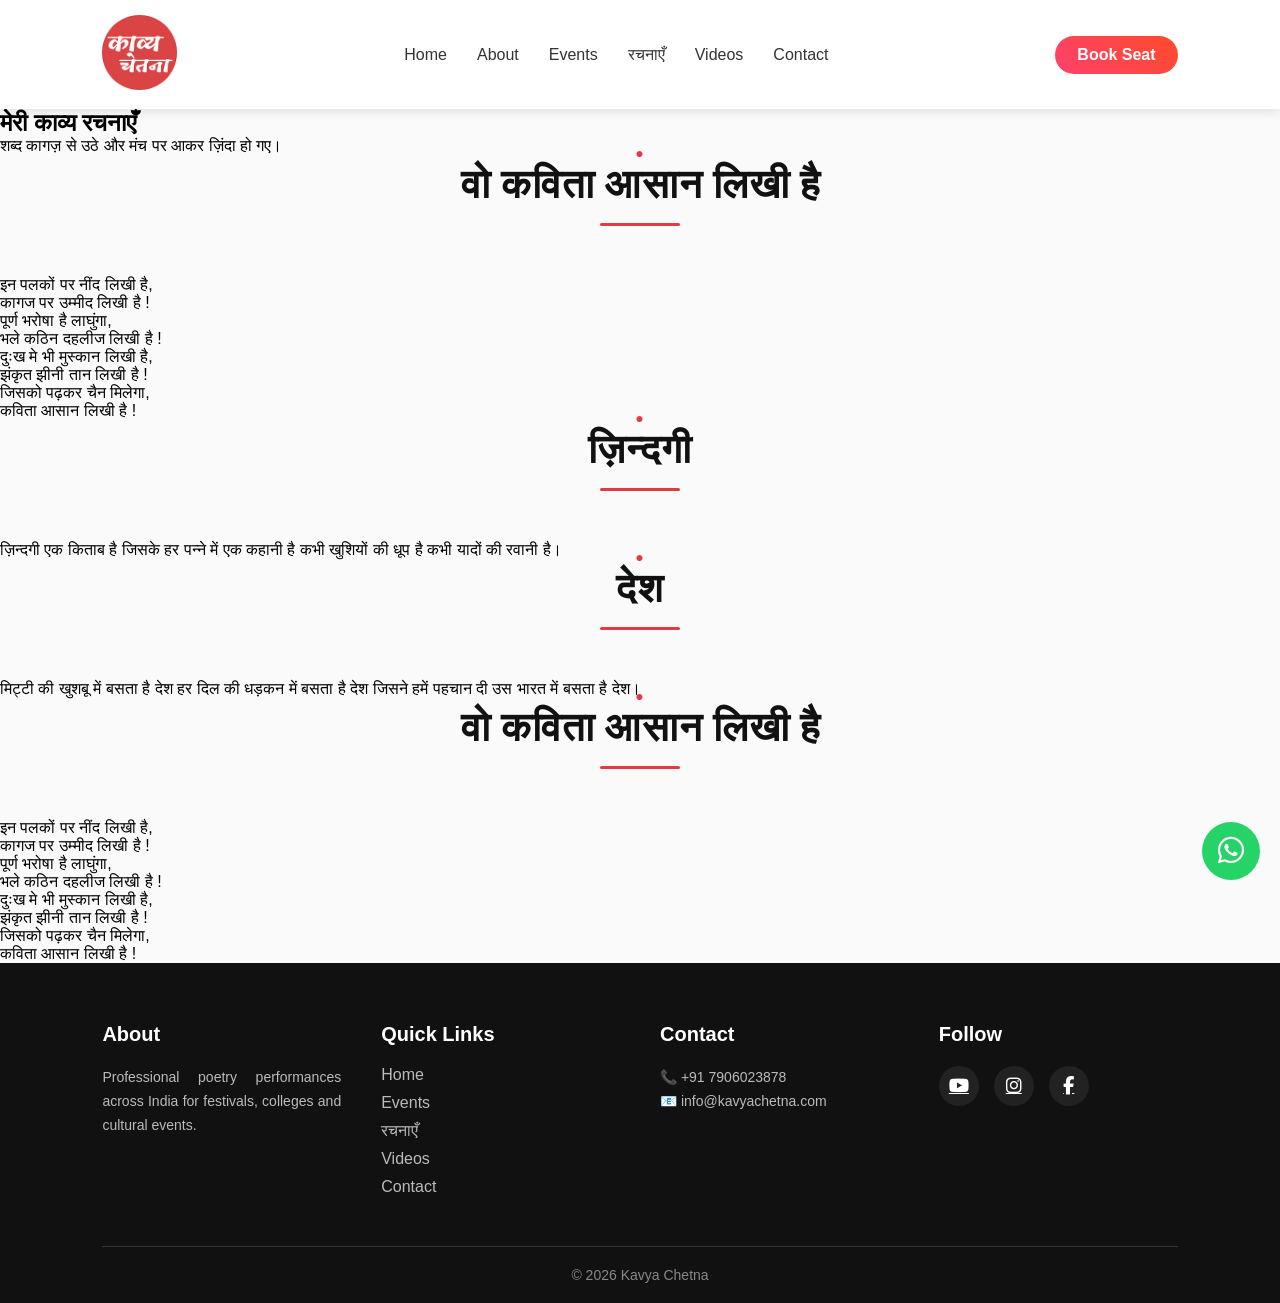
==== poetry.html @ df3aa711 "Add files via upload" ====
<!DOCTYPE html>
<html lang="en">
<head>

<meta charset="UTF-8">
<meta name="viewport" content="width=device-width, initial-scale=1.0">

<title>Kavya Chetna | Poetry Shows</title>

<link rel="stylesheet" href="style.css">

<link rel="stylesheet"
href="https://cdnjs.cloudflare.com/ajax/libs/font-awesome/6.5.0/css/all.min.css">

<link href="https://fonts.googleapis.com/css2?family=Playfair+Display:wght@500;600;700&display=swap" rel="stylesheet">

</head>

<body>

<!-- HEADER -->

<header class="header">

<div class="logo">
<img src="images/logo.jpg">
</div>

<nav class="nav" id="navMenu">

<a href="index.html">Home</a>
<a href="#about">About</a>
<a href="#events">Events</a>
<a href="poetry.html">रचनाएँ</a>
<a href="#videos">Videos</a>
<a href="#contact">Contact</a>

</nav>

<div class="menu-toggle" id="menuToggle">
<i class="fas fa-bars"></i>
</div>

<a class="book-btn" href="https://wa.me/917906023878" target="_blank">
Book Seat
</a>

</header>

<section class="poetry-hero">

<h1>मेरी काव्य रचनाएँ</h1>

<p>शब्द कागज़ से उठे और मंच पर आकर ज़िंदा हो गए।</p>

</section>


<!-- POETRY SECTION -->

<section class="poetry-section">

<div class="poetry-grid">

<!-- POEM 1 -->

<div class="poetry-card">

<h2>वो कविता आसान लिखी है</h2>

<p>

इन पलकों पर नींद लिखी है, <br>कागज पर उम्मीद लिखी है !<br>
पूर्ण भरोषा है लाघुंगा,<br> भले कठिन दहलीज लिखी है !<br>
दुःख मे भी मुस्कान लिखी है,<br>झंकृत झीनी तान लिखी है !<br>
जिसको पढ़कर चैन मिलेगा,<br>कविता आसान लिखी है !<br>

</p>

</div>


<!-- POEM 2 -->

<div class="poetry-card">

<h2>ज़िन्दगी</h2>

<p>

ज़िन्दगी एक किताब है  
जिसके हर पन्ने में एक कहानी है  

कभी खुशियों की धूप है  
कभी यादों की रवानी है।

</p>

</div>


<!-- POEM 3 -->

<div class="poetry-card">

<h2>देश</h2>

<p>

मिट्टी की खुशबू में बसता है देश  
हर दिल की धड़कन में बसता है देश  

जिसने हमें पहचान दी  
उस भारत में बसता है देश।

</p>

</div>

<div class="poetry-card">

<h2>वो कविता आसान लिखी है</h2>

<p>

इन पलकों पर नींद लिखी है, <br>कागज पर उम्मीद लिखी है !<br>
पूर्ण भरोषा है लाघुंगा,<br> भले कठिन दहलीज लिखी है !<br>
दुःख मे भी मुस्कान लिखी है,<br>झंकृत झीनी तान लिखी है !<br>
जिसको पढ़कर चैन मिलेगा,<br>कविता आसान लिखी है !<br>

</p>

</div>

</div>


</section>




<!-- WHATSAPP -->

<a href="https://wa.me/917906023878" class="whatsapp">
<i class="fab fa-whatsapp"></i>
</a>

<!-- FOOTER -->

<footer class="footer">

<div class="footer-container">

<div class="footer-col">
<h3>About</h3>
<p>Professional poetry performances across India for
festivals, colleges and cultural events.</p>
</div>

<div class="footer-col">
<h3>Quick Links</h3>
<ul>
<li><a href="index.html">Home</a></li>
<li><a href="#">Events</a></li>
<li><a href="poetry.html">रचनाएँ</a></li>
<li><a href="#">Videos</a></li>
<li><a href="#">Contact</a></li>
</ul>
</div>

<div class="footer-col">
<h3>Contact</h3>
<p>📞 +91 7906023878</p>
<p>📧 info@kavyachetna.com</p>
</div>

<div class="footer-col">

<h3>Follow</h3>

<div class="social-icons">

<a href="#" class="youtube"><i class="fab fa-youtube"></i></a>
<a href="#" class="instagram"><i class="fab fa-instagram"></i></a>
<a href="#" class="facebook"><i class="fab fa-facebook-f"></i></a>

</div>

</div>

</div>

<div class="footer-bottom">
© 2026 Kavya Chetna
</div>

</footer>

<script async src="//www.instagram.com/embed.js"></script>
<script src="script.js"></script>

</body>
</html>
---- style.css ----
*{
margin:0;
padding:0;
box-sizing:border-box;
font-family:Arial;
}

body{
background:#fafafa;
}

/* HEADER */

.header{
display:flex;
align-items:center;
justify-content:space-between;
padding:15px 8%;
background:white;
box-shadow:0 3px 10px rgba(0,0,0,0.1);
position:sticky;
top:0;
z-index:1000;
}

.logo img{
height:75px;
}

.nav{
display:flex;
gap:30px;
}

.nav a{
position:relative;
text-decoration:none;
color:#333;
font-size:16px;
font-weight:500;
padding:5px 0;
transition:0.3s;
}

/* hover color */

.nav a:hover{
color:#e63946;
}

/* underline animation */

.nav a::after{
content:"";
position:absolute;
left:0;
bottom:-5px;
width:0;
height:2px;
background:#e63946;
transition:0.4s;
}

/* animate line */

.nav a:hover::after{
width:100%;
}

.book-btn{
background:#000;
color:#fff;
padding:10px 18px;
border-radius:30px;
text-decoration:none;
}

.menu-toggle{
display:none;
font-size:24px;
cursor:pointer;
}

/* HERO */

.slider{
position:relative;
width:100%;
overflow:hidden;
}

.slide{
display:none;
position:relative;
}

.slide.active{
display:block;
}

.slide img{
width:100%;
height:500px;
object-fit:cover;
}

/* CAPTION */

.caption{
position:absolute;
bottom:60px;
left:60px;
color:white;
}

.caption h1{
font-size:42px;
}

/* ARROWS */

.prev,
.next{
position:absolute;
top:50%;
transform:translateY(-50%);
background:rgba(0,0,0,0.5);
color:white;
border:none;
font-size:30px;
padding:10px 16px;
cursor:pointer;
border-radius:50%;
}

.prev{
left:20px;
}

.next{
right:20px;
}

/* DOTS */

.dots{
position:absolute;
bottom:20px;
left:50%;
transform:translateX(-50%);
}

.dot{
height:12px;
width:12px;
margin:5px;
background:#bbb;
border-radius:50%;
display:inline-block;
cursor:pointer;
}

.dot.active{
background:white;
}

/* EVENTS */

.events{
padding:60px 8%;
text-align:center;
}

.event-container{
display:flex;
gap:25px;
flex-wrap:wrap;
justify-content:center;
}

.event-card{
width:280px;
background:white;
border-radius:10px;
overflow:hidden;
box-shadow:0 5px 15px rgba(0,0,0,0.1);
}

.event-card img{
width:100%;
height:auto;
object-fit:cover;
}

.event-card h3{
padding:10px;
}

/* VIDEO SECTION */

.videos{
padding:60px 8%;
text-align:center;

}

.video-container{
display:grid;
grid-template-columns:1fr 1fr 1fr;
gap:30px;
}

/* responsive iframe */

.video-wrapper{
position:relative;
width:100%;

height:400px;

}

.video-wrapper iframe{
position:absolute;
top:0;
left:0;
width:100%;
height:100%;
border:none;
}

/* FORM */

.enquiry{
padding:60px 8%;
background:#f3f3f3;
text-align:center;
}

form{
max-width:500px;
margin:auto;
display:flex;
flex-direction:column;
gap:15px;
}

input,textarea{
padding:12px;
border:1px solid #ccc;
border-radius:5px;
}

button{
padding:12px;
background:black;
color:white;
border:none;
}

/* WHATSAPP */

.whatsapp{
position:fixed;
bottom:20px;
right:20px;
background:#25D366;
color:white;
font-size:30px;
padding:12px 16px;
border-radius:50%;
}

/* FOOTER */

.footer{
background:#111;
color:#ddd;
padding:60px 8% 20px;
font-family: 'Segoe UI', sans-serif;
}

.footer-container{
display:grid;
grid-template-columns:repeat(4,1fr);
gap:40px;
}

.footer-col h3{
color:#fff;
margin-bottom:20px;
font-size:20px;
}

.footer-col p{
font-size:14px;
text-align: justify;
line-height:1.7;
color:#bbb;
}

.footer-col ul{
list-style:none;
padding:0;
}

.footer-col ul li{
margin-bottom:10px;
}

.footer-col ul li a{
text-decoration:none;
color:#bbb;
transition:0.3s;
}

.footer-col ul li a:hover{
color:#fff;
padding-left:5px;
}

/* SOCIAL ICONS */

.social-icons{
display:flex;
gap:15px;
margin-top:10px;
}

.social-icons a{
width:40px;
height:40px;
display:flex;
align-items:center;
justify-content:center;
background:#222;
border-radius:50%;
font-size:18px;
color:white;
transition:0.4s;
}

/* FACEBOOK */

.social-icons a.facebook:hover{
background:#1877F2;
transform:translateY(-5px) scale(1.1);
box-shadow:0 6px 15px rgba(24,119,242,0.5);
}

/* YOUTUBE */

.social-icons a.youtube:hover{
background:#FF0000;
transform:translateY(-5px) scale(1.1);
box-shadow:0 6px 15px rgba(255,0,0,0.5);
}

/* INSTAGRAM */

.social-icons a.instagram:hover{
background:linear-gradient(45deg,#f09433,#e6683c,#dc2743,#cc2366,#bc1888);
transform:translateY(-5px) scale(1.1);
box-shadow:0 6px 15px rgba(220,39,67,0.5);
}

/* BOTTOM */

.footer-bottom{
text-align:center;
margin-top:40px;
padding-top:20px;
border-top:1px solid #333;
font-size:14px;
color:#888;
}


section h2{
font-family:'Playfair Display', serif;
font-size:40px;
font-weight:700;
text-align:center;
margin-bottom:50px;
color:#111;
position:relative;
letter-spacing:1px;
}

/* decorative line */

section h2::after{
content:"";
width:80px;
height:3px;
background:#e63946;
display:block;
margin:15px auto 0;
border-radius:3px;
}

/* small decorative dot */

section h2::before{
content:"●";
color:#e63946;
font-size:14px;
position:absolute;
left:50%;
transform:translateX(-50%);
top:-12px;
}

.book-btn{
background:linear-gradient(45deg,#ff416c,#ff4b2b);
color:white;
padding:10px 22px;
border-radius:30px;
text-decoration:none;
font-weight:600;
position:relative;
transition:0.3s;
animation:pulse 2s infinite;
}

/* hover effect */

.book-btn:hover{
transform:translateY(-3px);
box-shadow:0 8px 20px rgba(255,65,108,0.5);
}

/* pulse animation */

@keyframes pulse{

0%{
box-shadow:0 0 0 0 rgba(255,75,43,0.6);
}

70%{
box-shadow:0 0 0 12px rgba(255,75,43,0);
}

100%{
box-shadow:0 0 0 0 rgba(255,75,43,0);
}

}



.about{
padding:70px 8%;
}

.about-container{
display:flex;
gap:40px;
align-items:center;
flex-wrap:wrap;
}

.about-container img{
width:320px;
border-radius:10px;
}

.about-text{
flex:1;
line-height:1.7;
font-size:16px;
}

/* STATS */

.stats{
background:#111;
color:white;
display:flex;
justify-content:center;
gap:60px;
padding:60px 8%;
flex-wrap:wrap;
text-align:center;
}

.stat h3{
font-size:42px;
color:#ff4b2b;
}

/* TESTIMONIALS */

/* TESTIMONIALS */

.testimonials{
padding:80px 8%;
background:#fafafa;
text-align:center;
}

.testimonial-wrapper{
position:relative;
max-width:700px;
margin:auto;
}

.testimonial{
display:none;
font-size:18px;
line-height:1.6;
}

.testimonial.active{
display:block;
}

/* ARROWS */

.t-prev,
.t-next{
position:absolute;
top:50%;
transform:translateY(-50%);
background:#333;
color:white;
border:none;
font-size:22px;
padding:8px 14px;
cursor:pointer;
border-radius:50%;
}

.t-prev{
left:-40px;
}

.t-next{
right:-40px;
}

/* DOTS */

.t-dots{
margin-top:20px;
}

.t-dot{
height:10px;
width:10px;
margin:5px;
background:#bbb;
display:inline-block;
border-radius:50%;
cursor:pointer;
}

.t-dot.active{
background:#ff4b2b;
}

/* CTA */

.cta{
background:linear-gradient(45deg,#ff416c,#ff4b2b);
color:white;
text-align:center;
padding:80px 8%;
}

.cta-btn{
display:inline-block;
margin-top:20px;
background:white;
color:black;
padding:12px 25px;
border-radius:30px;
text-decoration:none;
font-weight:bold;
}


/* TICKET BOOKING */

.tickets{
padding:70px 8%;
text-align:center;
background:linear-gradient(135deg,#f9f9f9,#ececec);
position:relative;
}

.ticket-box{
max-width:520px;
margin:auto;
background:white;
padding:40px;
border-radius:12px;
box-shadow:0 10px 30px rgba(0,0,0,0.15);
transition:0.3s;
}

.ticket-box h3{
font-size:26px;
margin-bottom:15px;
}

.ticket-info{
font-size:16px;
line-height:1.7;
margin-bottom:20px;
}

.limited{
color:#e63946;
font-weight:bold;
margin-bottom:20px;
}

.ticket-btn{
display:inline-block;
background:linear-gradient(45deg,#ff416c,#ff4b2b);
color:white;
padding:12px 30px;
border-radius:30px;
text-decoration:none;
font-weight:600;
transition:0.3s;
}

.ticket-btn:hover{
transform:translateY(-3px);
box-shadow:0 8px 20px rgba(255,65,108,0.5);
}


/* MOBILE */

@media (max-width:768px){

.header{
flex-wrap:wrap;
}

.logo img{
height:45px;
}

.menu-toggle{
display:block;
order:3;
}

.book-btn{
display:inline-block;
font-size:14px;
padding:8px 14px;
order:2;
}

.nav{
position:absolute;
top:70px;
left:0;
width:100%;
background:white;
flex-direction:column;
align-items:center;
display:none;
padding:20px 0;
box-shadow:0 10px 20px rgba(0,0,0,0.1);
}

.nav a{
padding:12px 0;
width:100%;
text-align:center;
border-bottom:1px solid #eee;
}

.nav.active{
display:flex;
}

.footer-content{
flex-direction:column;
text-align:center;
}

.video-container{
grid-template-columns:1fr;
}

.footer-container{
grid-template-columns:1fr;
text-align:center;
}

.social-icons{
justify-content:center;
}

.slide img{
height:auto;
object-fit:contain;
}

.slider{
background:#000;
}

}
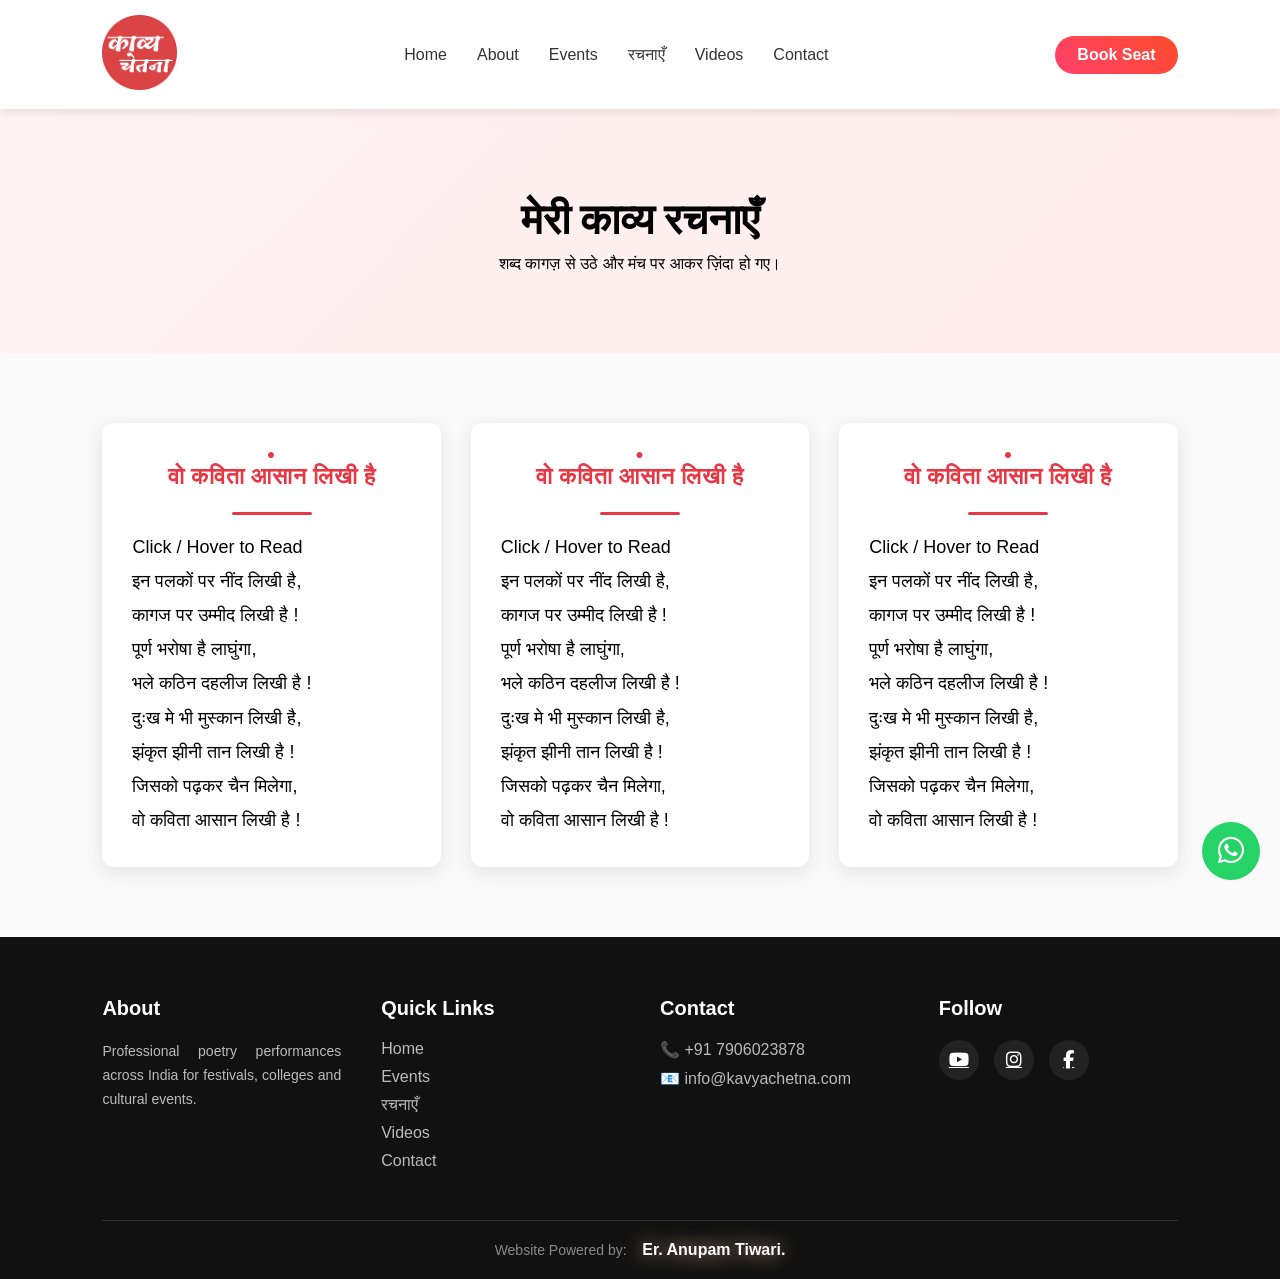
==== commit 3dec6288: "Refactor poetry section with interactive cards" ====
--- a/poetry.html
+++ b/poetry.html
@@ -66,71 +66,123 @@
 
 <div class="poetry-card">
 
+<div class="poetry-inner">
+
+<!-- FRONT SIDE -->
+
+<div class="poetry-front">
+
 <h2>वो कविता आसान लिखी है</h2>
 
+<p class="hint">Click / Hover to Read</p>
+
+</div>
+
+<!-- BACK SIDE -->
+
+<div class="poetry-back">
+
 <p>
 
-इन पलकों पर नींद लिखी है, <br>कागज पर उम्मीद लिखी है !<br>
-पूर्ण भरोषा है लाघुंगा,<br> भले कठिन दहलीज लिखी है !<br>
-दुःख मे भी मुस्कान लिखी है,<br>झंकृत झीनी तान लिखी है !<br>
-जिसको पढ़कर चैन मिलेगा,<br>कविता आसान लिखी है !<br>
+इन पलकों पर नींद लिखी है,<br>
+कागज पर उम्मीद लिखी है !<br>
+पूर्ण भरोषा है लाघुंगा,<br>
+भले कठिन दहलीज लिखी है !<br>
+दुःख मे भी मुस्कान लिखी है,<br>
+झंकृत झीनी तान लिखी है !<br>
+जिसको पढ़कर चैन मिलेगा,<br>
+वो कविता आसान लिखी है !<br>
 
 </p>
 
 </div>
 
+</div>
+
+</div>
+
 
 <!-- POEM 2 -->
 
 <div class="poetry-card">
 
-<h2>ज़िन्दगी</h2>
+<div class="poetry-inner">
+
+<!-- FRONT SIDE -->
+
+<div class="poetry-front">
+
+<h2>वो कविता आसान लिखी है</h2>
+
+<p class="hint">Click / Hover to Read</p>
+
+</div>
+
+<!-- BACK SIDE -->
+
+<div class="poetry-back">
 
 <p>
 
-ज़िन्दगी एक किताब है  
-जिसके हर पन्ने में एक कहानी है  
-
-कभी खुशियों की धूप है  
-कभी यादों की रवानी है।
+इन पलकों पर नींद लिखी है,<br>
+कागज पर उम्मीद लिखी है !<br>
+पूर्ण भरोषा है लाघुंगा,<br>
+भले कठिन दहलीज लिखी है !<br>
+दुःख मे भी मुस्कान लिखी है,<br>
+झंकृत झीनी तान लिखी है !<br>
+जिसको पढ़कर चैन मिलेगा,<br>
+वो कविता आसान लिखी है !
 
 </p>
 
 </div>
 
+</div>
+
+</div>
 
 <!-- POEM 3 -->
-
 <div class="poetry-card">
 
-<h2>देश</h2>
+<div class="poetry-inner">
+
+<!-- FRONT SIDE -->
+
+<div class="poetry-front">
+
+<h2>वो कविता आसान लिखी है</h2>
+
+<p class="hint">Click / Hover to Read</p>
+
+</div>
+
+<!-- BACK SIDE -->
+
+<div class="poetry-back">
 
 <p>
 
-मिट्टी की खुशबू में बसता है देश  
-हर दिल की धड़कन में बसता है देश  
-
-जिसने हमें पहचान दी  
-उस भारत में बसता है देश।
+इन पलकों पर नींद लिखी है,<br>
+कागज पर उम्मीद लिखी है !<br>
+पूर्ण भरोषा है लाघुंगा,<br>
+भले कठिन दहलीज लिखी है !<br>
+दुःख मे भी मुस्कान लिखी है,<br>
+झंकृत झीनी तान लिखी है !<br>
+जिसको पढ़कर चैन मिलेगा,<br>
+वो कविता आसान लिखी है !
 
 </p>
 
 </div>
 
-<div class="poetry-card">
-
-<h2>वो कविता आसान लिखी है</h2>
-
-<p>
-
-इन पलकों पर नींद लिखी है, <br>कागज पर उम्मीद लिखी है !<br>
-पूर्ण भरोषा है लाघुंगा,<br> भले कठिन दहलीज लिखी है !<br>
-दुःख मे भी मुस्कान लिखी है,<br>झंकृत झीनी तान लिखी है !<br>
-जिसको पढ़कर चैन मिलेगा,<br>कविता आसान लिखी है !<br>
-
-</p>
-
-</div>
+</div>
+
+</div>
+
+
+</div>
+
+
 
 </div>
 
@@ -171,8 +223,10 @@
 
 <div class="footer-col">
 <h3>Contact</h3>
-<p>📞 +91 7906023878</p>
-<p>📧 info@kavyachetna.com</p>
+<ul>
+<li><a>📞 +91 7906023878</a></li>
+<li><a>📧 info@kavyachetna.com</a></li>
+</ul>
 </div>
 
 <div class="footer-col">
@@ -181,8 +235,8 @@
 
 <div class="social-icons">
 
-<a href="#" class="youtube"><i class="fab fa-youtube"></i></a>
-<a href="#" class="instagram"><i class="fab fa-instagram"></i></a>
+<a href="https://www.youtube.com/@Kavyachetana" target="_blank" class="youtube"><i class="fab fa-youtube"></i></a>
+<a href="https://www.instagram.com/kavyachetana/" target="_blank" class="instagram"><i class="fab fa-instagram"></i></a>
 <a href="#" class="facebook"><i class="fab fa-facebook-f"></i></a>
 
 </div>
@@ -192,7 +246,7 @@
 </div>
 
 <div class="footer-bottom">
-© 2026 Kavya Chetna
+<p>Website Powered by: &nbsp;&nbsp; <span style="font-weight:bold; color:white; font-size: 16px;text-shadow: 0 0 20px rgb(248, 199, 167);"> Er. Anupam Tiwari.</span></p>
 </div>
 
 </footer>
@@ -201,4 +255,4 @@
 <script src="script.js"></script>
 
 </body>
-</html>+</html>
--- a/style.css
+++ b/style.css
@@ -631,6 +631,52 @@
 .ticket-btn:hover{
 transform:translateY(-3px);
 box-shadow:0 8px 20px rgba(255,65,108,0.5);
+}
+
+
+.poetry-hero{
+text-align:center;
+padding:80px 10%;
+background:linear-gradient(135deg,#fff3f3,#ffecec);
+}
+
+.poetry-hero h1{
+font-size:42px;
+font-family:'Playfair Display', serif;
+margin-bottom:10px;
+}
+
+.poetry-section{
+padding:70px 8%;
+}
+
+.poetry-grid{
+display:grid;
+grid-template-columns:repeat(auto-fit,minmax(280px,1fr));
+gap:30px;
+}
+
+/* POETRY CARD */
+
+.poetry-card{
+background:white;
+padding:30px;
+border-radius:12px;
+box-shadow:0 5px 20px rgba(0,0,0,0.1);
+font-family:'Noto Serif Devanagari', serif;
+line-height:1.9;
+font-size:18px;
+transition:0.3s;
+}
+
+.poetry-card:hover{
+transform:translateY(-5px);
+}
+
+.poetry-card h2{
+margin-bottom:15px;
+color:#e63946;
+font-size: 23px;
 }
 
 
